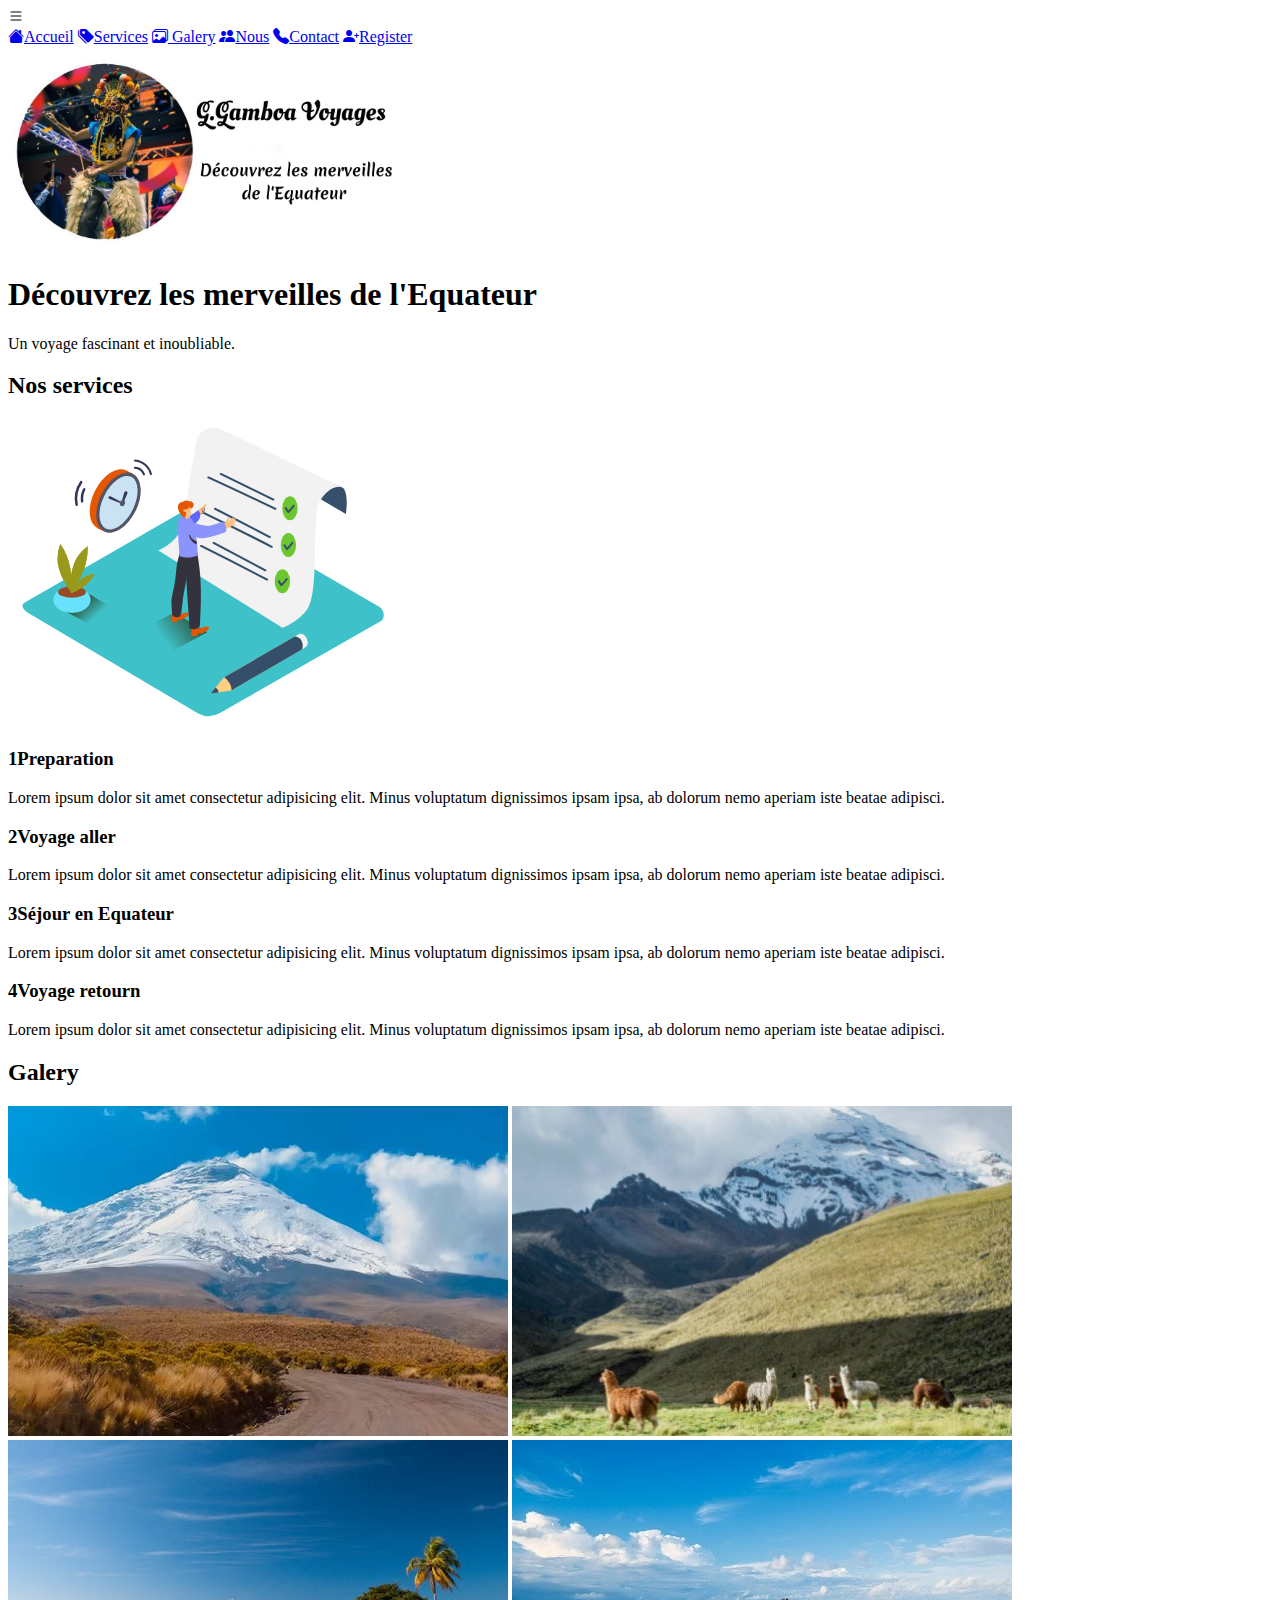
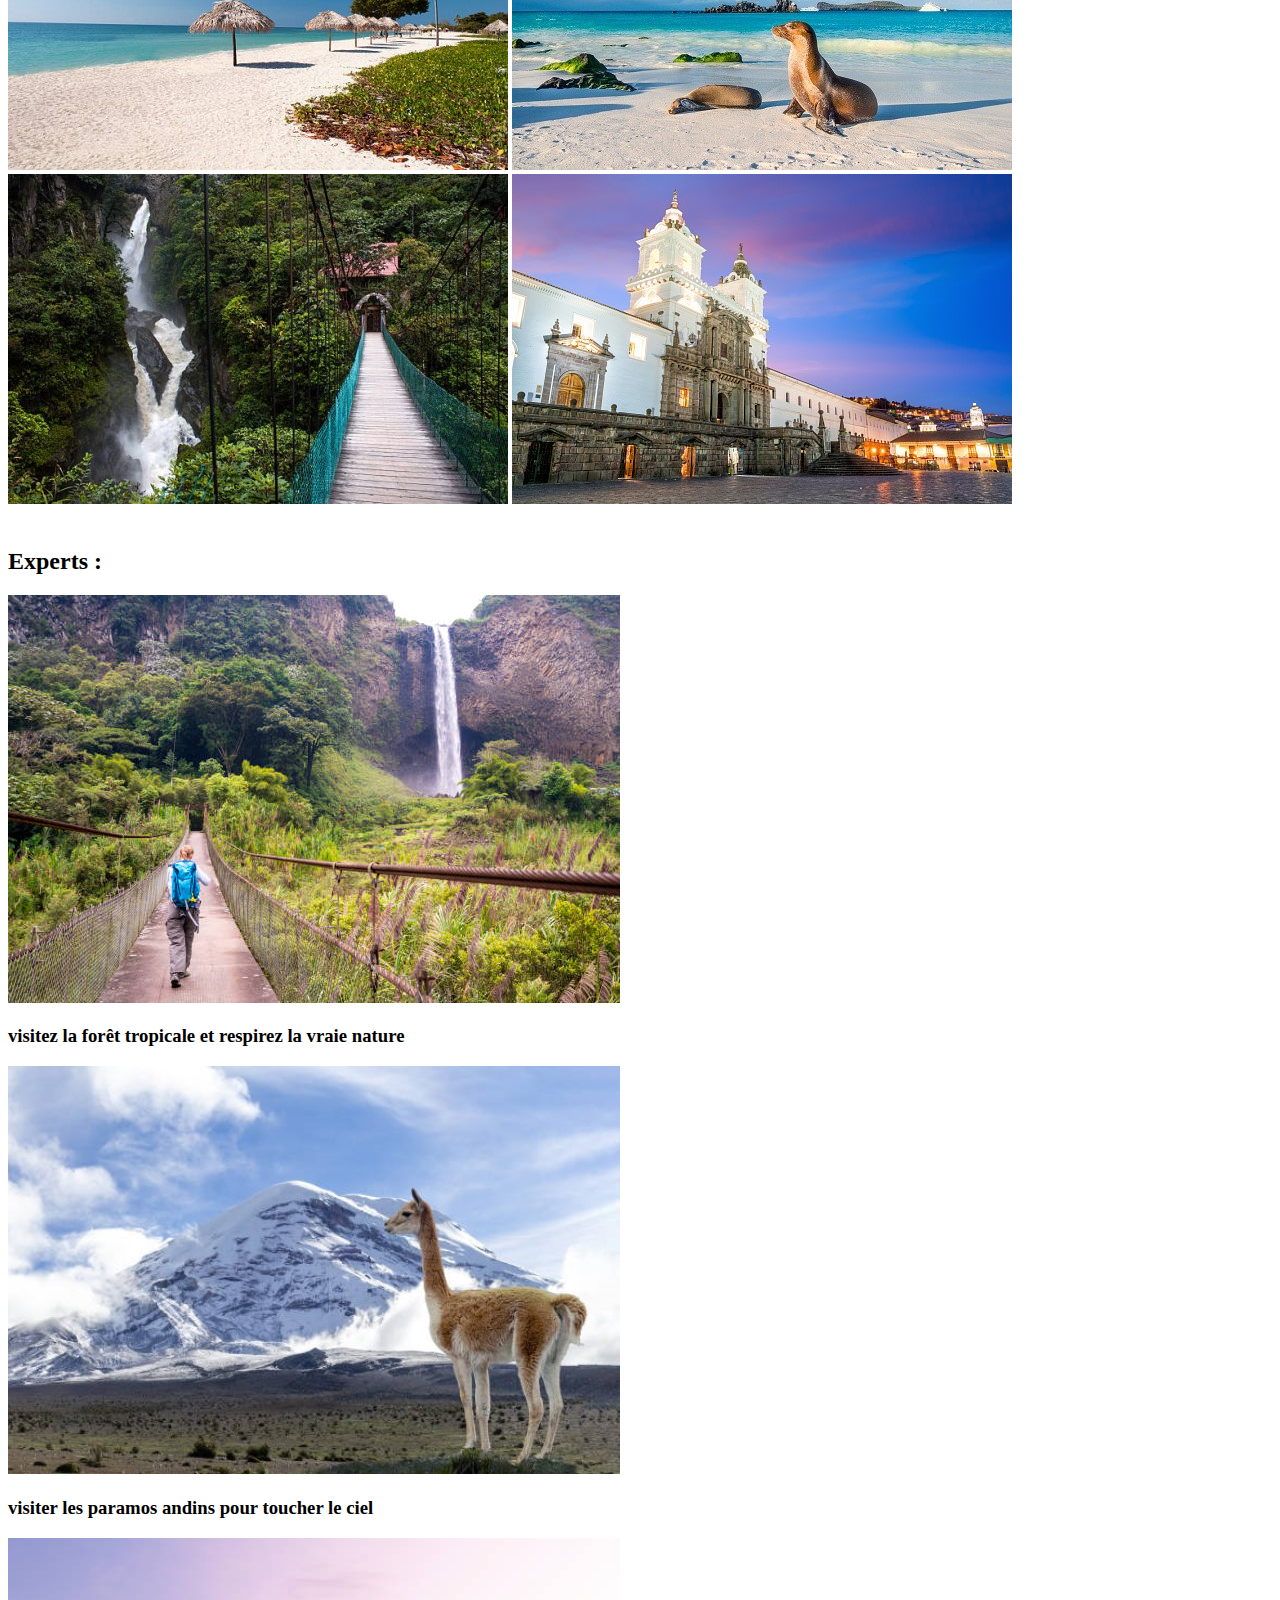
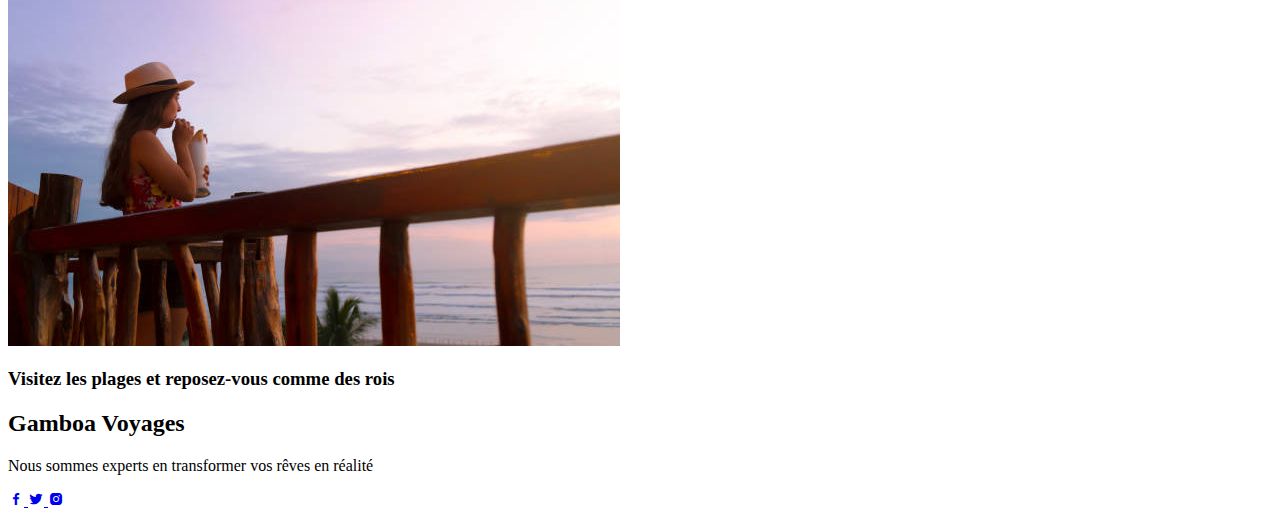
==== index.html @ 6a741968 "code index.html version1" ====
<!DOCTYPE html>
<html lang="fr">
<head>

    <meta charset="UTF-8">
    <meta http-equiv="X-UA-Compatible" content="IE=edge">
    <meta name="viewport" content="width=device-width, initial-scale=1.0">
    <title> VOYAGES G.Gamboa   (Evaluation 2 Studi)</title>
    
    <!--   icons    bootstrap  -->
    <link rel="stylesheet" href="https://cdn.jsdelivr.net/npm/bootstrap-icons@1.7.2/font/bootstrap-icons.css">
    
    <!--   icônes pour les réseaux sociaux  boxicons.com  -->
    <link href='https://unpkg.com/boxicons@2.1.1/css/boxicons.min.css' rel='stylesheet'>

    <link rel="stylesheet" href="css/bootstrap.min.css">
    
    <link rel="stylesheet" href="css/style.css">

</head>
<body>

    <!--==========================================-->
    <!--               header                     -->
    <!--==========================================-->

    <header id="accueil">
        <img src="/images/icons/burguer.svg" class="burguer" alt="">

        <nav class="menu_navigation fs-5">
            <a href="#accueil"><i class="bi bi-house-fill"></i>Accueil</a>
            <a href="#services"><i class="bi bi-tags-fill"></i></i>Services</a>
            <a href="#galery"><i class="bi bi-images"></i> Galery</a>
            <a href="#nous"><i class="bi bi-people-fill"></i>Nous</a>
            <a href="#contact"><i class="bi bi-telephone-fill"></i>Contact</a>
            <a href="formulaire.html"><i class="bi bi-person-plus-fill"></i>Register</a>
        </nav>

        <div class="container head">
            <div class="logo">
                <img src="/images/logo/logo10.png" width="400px" alt="">
            </div>
                <h1 class="title fw-bold">Découvrez les merveilles de l'Equateur</h1>
                <p class="copy fw-bolder">Un voyage fascinant et inoubliable.</p>
            </div>
        </div>
    </header>

    <!--==========================================-->
    <!--                 main                     -->
    <!--==========================================-->

    <main>

        <!-- ========== SECTION:  "nos services" =======  -->
        
        <section class="container services" id="services">
           <h2 class="subtitle fw-bold">Nos services</h2>
            <div class="container_service">
                <img src="/images/img-isomet/nos_services.svg" alt=""><div class="checklist_service">
                <div class="service">
                    <h3 class="n_service"><span class="number">1</span>Preparation</h3>
                    <p>Lorem ipsum dolor sit amet consectetur adipisicing elit. Minus voluptatum dignissimos ipsam ipsa, ab dolorum nemo aperiam iste beatae adipisci.</p>
                </div>
                <div class="service">
                    <h3 class="n_service"><span class="number">2</span>Voyage aller </h3>
                    <p>Lorem ipsum dolor sit amet consectetur adipisicing elit. Minus voluptatum dignissimos ipsam ipsa, ab dolorum nemo aperiam iste beatae adipisci.</p>
                </div>
                <div class="service">
                    <h3 class="n_service"><span class="number">3</span>Séjour en Equateur</h3>
                    <p>Lorem ipsum dolor sit amet consectetur adipisicing elit. Minus voluptatum dignissimos ipsam ipsa, ab dolorum nemo aperiam iste beatae adipisci.</p>
                </div><div class="service">
                    <h3 class="n_service"><span class="number">4</span>Voyage retourn</h3>
                    <p>Lorem ipsum dolor sit amet consectetur adipisicing elit. Minus voluptatum dignissimos ipsam ipsa, ab dolorum nemo aperiam iste beatae adipisci.</p>
                </div>

            </div>
        </section>

        <!-- ========== SECTION:  "galerie" ============= -->
        <section class="galery" id="galery">
            <div class="container">
                <h2 class="subtitle fw-bold">Galery</h2>
                <div class="container_galery">
                    <img src="images/galery/Coptopaxi.jpg"  alt=""class="img_galery">
                    <img src="images/galery/llamas.jpg"  alt=""class="img_galery">
                    <img src="images/galery/playa.jpg"  alt=""class="img_galery">
                    <img src="images/galery/loup_de_mer.jpg"  alt=""class="img_galery">
                    <img src="images/galery/cascada.jpg"  alt=""class="img_galery">
                    <img src="images/galery/SF_Quito.jpg"  alt=""class="img_galery">
                </div>
            </div>
        </section>
        
        <!-- ========== SECTION:  "fermer image" ======== -->
        <section class="imagen_ligth">
            <img src="images/icons/close.svg" alt="" class="close">
            <img src="" alt="" class="ajouter_img">
        </section>
        
        <!-- ===== SECTION:  "nous sommes experts" ====== -->
        <section class="container" id="nous">
            <h2 class="subtitle fw-bold">Experts :</h2>
            <section class="experts">
                <div class="cont_experts">
                    <img src="/images/galery/expert_foret.jpg" alt="" >
                    <h3 class="n_experts">visitez la forêt tropicale et respirez la vraie nature</h3>
                </div>

                <div class="cont_experts">
                    <img src="/images/galery/expert_montagne.jpg" alt="" >
                    <h3 class="n_experts">visiter les paramos andins pour toucher le ciel</h3>
                </div>

                <div class="cont_experts">
                    <img src="images/galery/expert_plage.jpg" alt="" >
                    <h3 class="n_experts">Visitez les plages et reposez-vous comme des rois</h3>
                </div>
            </section>
        </section>

    </main>
    
    <!--==========================================-->
    <!--                 footer                   -->
    <!--==========================================-->
    
    <footer id="contact">
        <div class="container footer_content">

            <div class="contact_us">
                <h2 class="brand">Gamboa Voyages</h2>
                <p>Nous sommes experts en transformer vos rêves en réalité</p>
            </div>

            <div class="social_media">
                <a href="./" class="social_media_icon">
                    <i class='bx bxl-facebook'> </i>
                </a>

                <a href="./" class="social_media_icon">
                    <i class='bx bxl-twitter' ></i>
                </a>

                <a href="./" class="social_media_icon">
                    <i class='bx bxl-instagram-alt'></i>
                </a>
            </div>
        </div>

        <div class="line"></div>
    </footer>

</body>
</html>
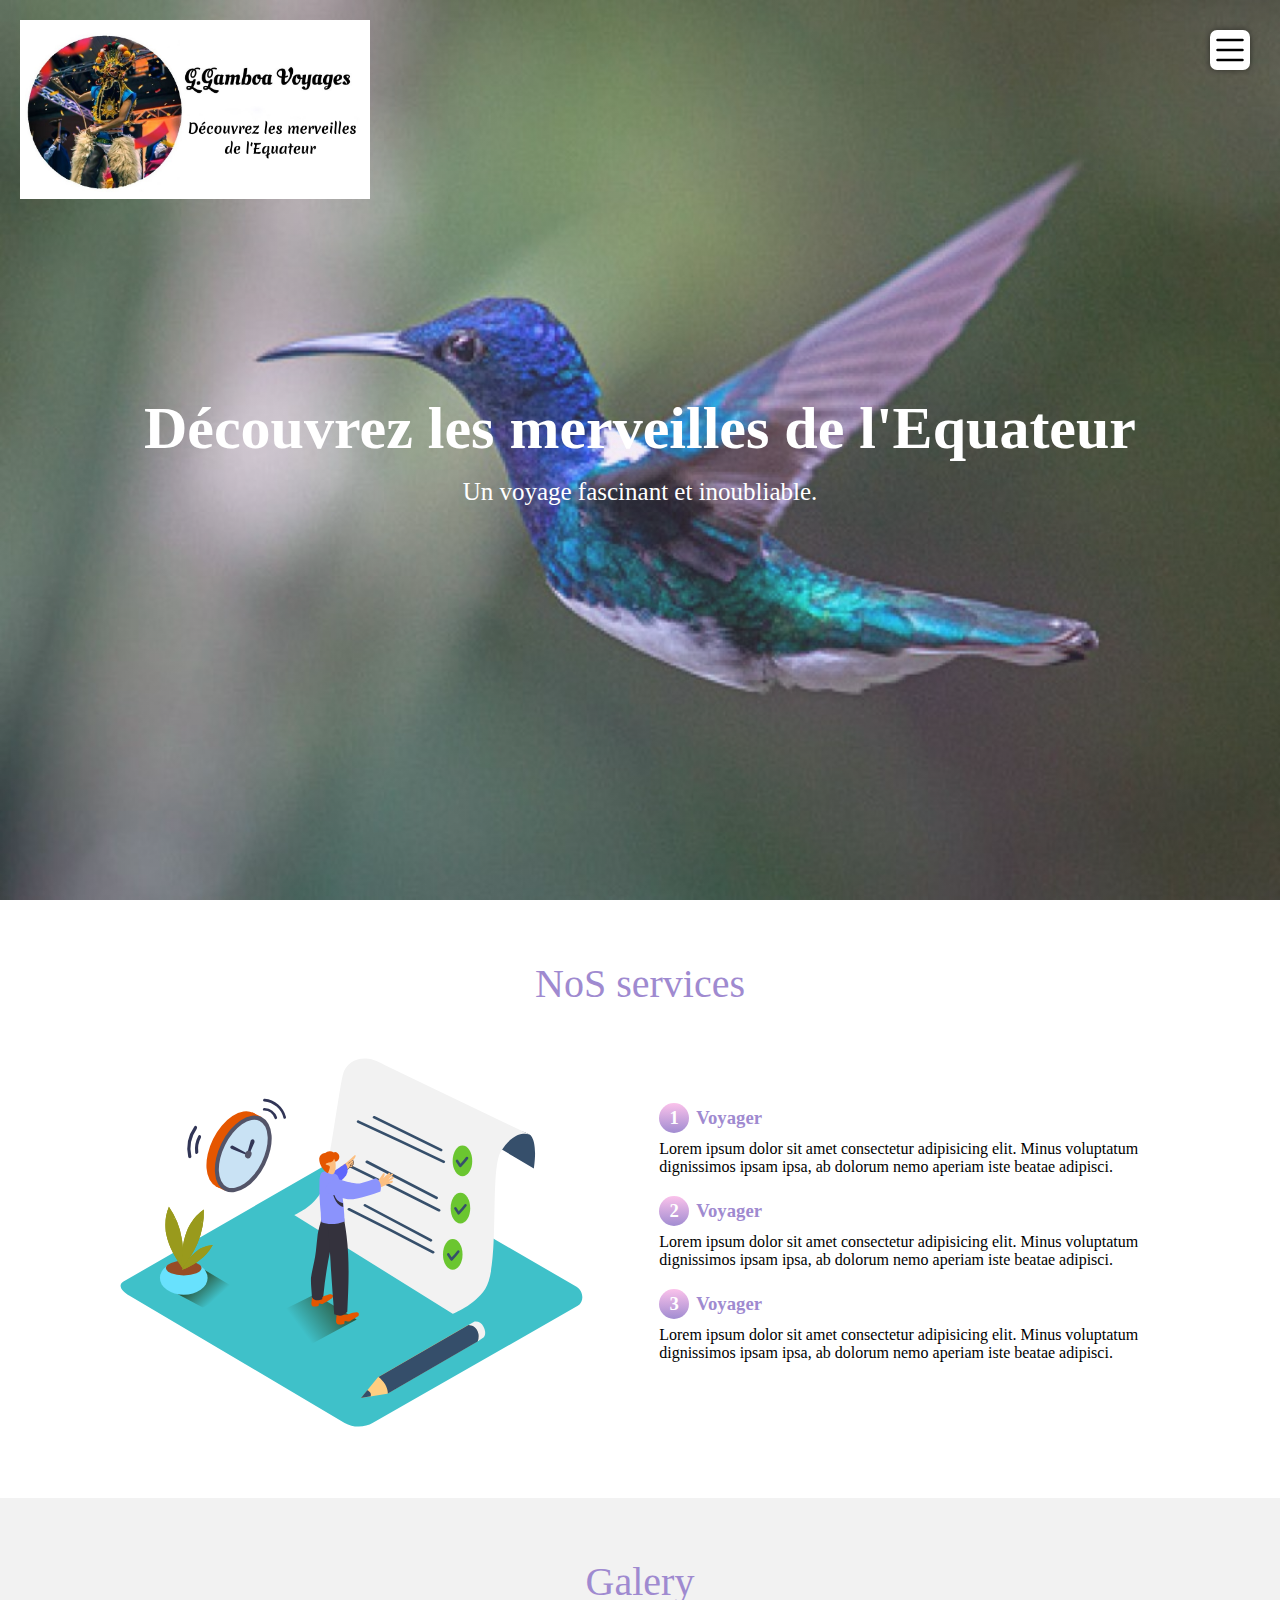
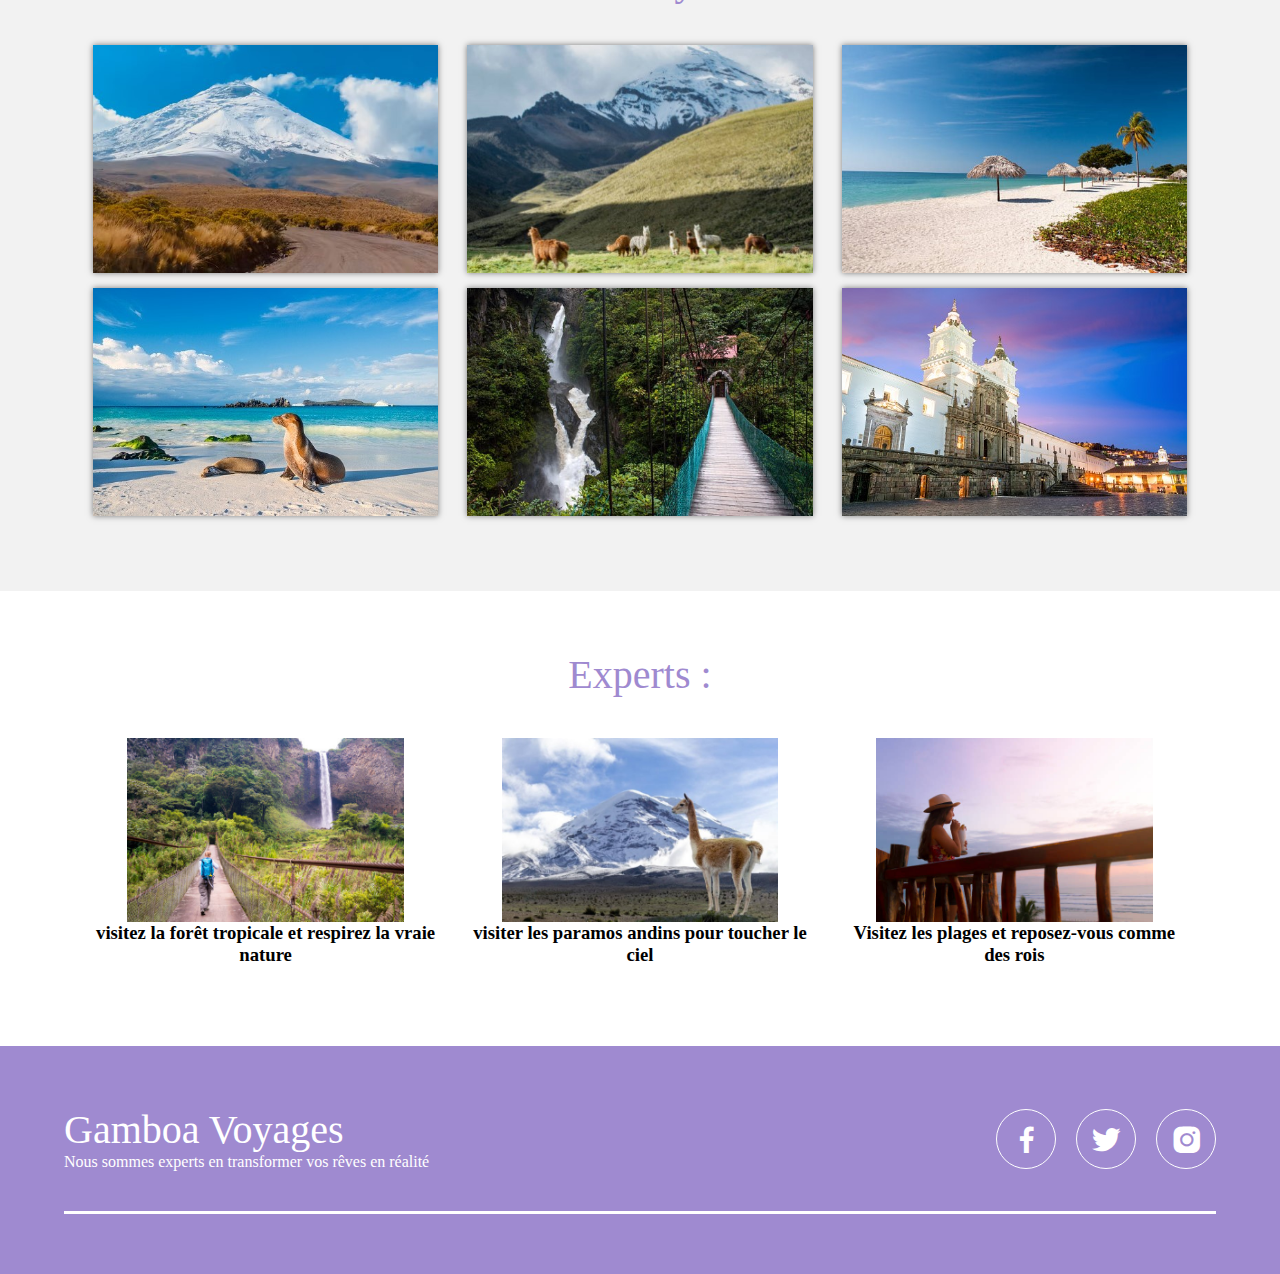
==== commit 0e3759d7: "code style.css version2" ====
--- a/index.html
+++ b/index.html
@@ -5,7 +5,7 @@
     <meta charset="UTF-8">
     <meta http-equiv="X-UA-Compatible" content="IE=edge">
     <meta name="viewport" content="width=device-width, initial-scale=1.0">
-    <title> VOYAGES G.Gamboa   (Evaluation 2 Studi)</title>
+    <title> VOYAGES G.Gamboa   (Evaluation_js Studi)</title>
     
     <!--   icons    bootstrap  -->
     <link rel="stylesheet" href="https://cdn.jsdelivr.net/npm/bootstrap-icons@1.7.2/font/bootstrap-icons.css">
@@ -42,7 +42,6 @@
             </div>
                 <h1 class="title fw-bold">Découvrez les merveilles de l'Equateur</h1>
                 <p class="copy fw-bolder">Un voyage fascinant et inoubliable.</p>
-            </div>
         </div>
     </header>
 
@@ -55,25 +54,23 @@
         <!-- ========== SECTION:  "nos services" =======  -->
         
         <section class="container services" id="services">
-           <h2 class="subtitle fw-bold">Nos services</h2>
+            <h2 class="subtitle fw-bold ">NoS services</h2>
             <div class="container_service">
-                <img src="/images/img-isomet/nos_services.svg" alt=""><div class="checklist_service">
-                <div class="service">
-                    <h3 class="n_service"><span class="number">1</span>Preparation</h3>
-                    <p>Lorem ipsum dolor sit amet consectetur adipisicing elit. Minus voluptatum dignissimos ipsam ipsa, ab dolorum nemo aperiam iste beatae adipisci.</p>
+                <img src="images/img-isomet/nos_services.svg" alt="">
+                <div class="checklist_service">
+                    <div class="service">
+                        <h3 class="n_service"><span class="number">1</span>Voyager</h3>
+                        <p>Lorem ipsum dolor sit amet consectetur adipisicing elit. Minus voluptatum dignissimos ipsam ipsa, ab dolorum nemo aperiam iste beatae adipisci.</p>
+                    </div>
+                    <div class="service">
+                        <h3 class="n_service"><span class="number">2</span>Voyager</h3>
+                        <p>Lorem ipsum dolor sit amet consectetur adipisicing elit. Minus voluptatum dignissimos ipsam ipsa, ab dolorum nemo aperiam iste beatae adipisci.</p>
+                    </div>
+                    <div class="service">
+                        <h3 class="n_service"><span class="number">3</span>Voyager</h3>
+                        <p>Lorem ipsum dolor sit amet consectetur adipisicing elit. Minus voluptatum dignissimos ipsam ipsa, ab dolorum nemo aperiam iste beatae adipisci.</p>
+                    </div>
                 </div>
-                <div class="service">
-                    <h3 class="n_service"><span class="number">2</span>Voyage aller </h3>
-                    <p>Lorem ipsum dolor sit amet consectetur adipisicing elit. Minus voluptatum dignissimos ipsam ipsa, ab dolorum nemo aperiam iste beatae adipisci.</p>
-                </div>
-                <div class="service">
-                    <h3 class="n_service"><span class="number">3</span>Séjour en Equateur</h3>
-                    <p>Lorem ipsum dolor sit amet consectetur adipisicing elit. Minus voluptatum dignissimos ipsam ipsa, ab dolorum nemo aperiam iste beatae adipisci.</p>
-                </div><div class="service">
-                    <h3 class="n_service"><span class="number">4</span>Voyage retourn</h3>
-                    <p>Lorem ipsum dolor sit amet consectetur adipisicing elit. Minus voluptatum dignissimos ipsam ipsa, ab dolorum nemo aperiam iste beatae adipisci.</p>
-                </div>
-
             </div>
         </section>
 
--- a/css/style.css
+++ b/css/style.css
@@ -0,0 +1,399 @@
+* {
+    margin: 0;
+    padding: 0;
+    box-sizing: border-box;
+    }
+    
+:root{
+    scroll-behavior: smooth;
+}
+        
+.container{
+    width: 90%;
+    max-width: 1200px;
+    overflow: hidden;
+    margin: auto;
+    padding: 60px 0;
+}
+
+header{
+    height: 100vh;
+    background-image: linear-gradient(to top, rgba(161,140,209,0.2) 0%,rgba(251, 194, 235,0.2) 100%), url(../images/wallpaper/colibri.jpg);
+    background-repeat: no-repeat;
+    background-size: cover;
+    background-attachment: fixed;
+    background-position: center;
+}
+
+.head{
+    text-align: center;
+    padding: 0;
+    height: 100%;
+    display: flex;
+    justify-content: center;
+    align-items: center;
+    flex-direction: column;
+    color: #fff;
+}
+    
+.burguer{
+    position: fixed;
+    top:30px;
+    right: 30px;
+    background-color: #fff;
+    width: 40px;
+    height: 40px;
+    cursor: pointer;
+    border-radius: 7px;
+    box-shadow: 0 0 6px rgba(0,0,0,0.5);
+    z-index: 2;
+}
+
+.menu_navigation {
+    position: fixed;
+    top: 0;
+    right: 0;
+    width: 30vw;
+    height: 100%;
+    background-image: linear-gradient(135deg , #667 0%, #764ba2 100%);
+    display: flex;
+    flex-direction: column;
+    justify-content: space-evenly;
+    align-items: center;
+    transition: transform 0.3S easy-in-out;
+    transform: translate(110%);
+    box-shadow: 0 0 6px rgba(0,0,0,0.5);
+    z-index: 1;
+}
+  
+.spread{
+    transform: translate(0%);
+}
+    
+.menu_navigation a{
+    color: #fff;
+    text-decoration: none;
+}
+    
+.logo{
+    position: absolute;
+    top:20px;
+    left: 20px;
+}
+     
+.logo img {
+    width: 350px;
+}
+    
+.title{
+    font-size: 60px;
+    margin-bottom: 15px;
+}
+
+.copy {
+    font-weight: 300;
+    font-size: 25px;
+}
+    
+.subtitle {
+    text-align: center;
+    font-weight: 400;
+    color: #9f8ad0;
+    margin-bottom: 40px;
+    font-size: 40px;
+}
+    
+.container_service {
+    display: flex;
+    justify-content:space-evenly;
+    align-items: center;
+    flex-wrap: wrap;
+}
+    
+.container_service img {
+    width: 45%;
+}
+    
+.checklist_service{
+    width: 45%;
+}
+    
+.service {
+    margin-bottom: 20px;
+}
+    
+.n_service {
+    margin-bottom: 7px;
+    color: #9f8ad0
+}
+    
+.number {
+    display: inline-block;
+    background-image: linear-gradient(to top, #a18cd1 0%, #fbc2eb 100%);
+    width: 30px;
+    height: 30px;
+    border-radius: 50%;
+    color: #fff;
+    text-align: center;
+    font-weight: 700;
+    line-height: 30px;
+    margin-right: 7px;    
+}
+.galery{
+    background-color: #f2f2f2;
+}
+    
+    
+.container_galery {
+    display: flex;
+    justify-content: space-evenly;
+    flex-wrap: wrap;
+}
+    
+.img_galery {
+    object-fit: cover;
+    width: 30%;
+    display: block;
+    margin-bottom: 15px;
+    box-shadow: 0 0 6px rgba(0,0,0,0.5);
+    cursor: pointer;
+}
+    
+.imagen_ligth{
+    position: fixed;
+    background-color: rgba(8, 3, 3, 0.836);
+    width: 100%;
+    height: 100%;
+    top: 0;
+    left: 0;
+    display: flex;
+    justify-content: center;
+    align-items: center;
+    transform: translate(150%);
+    transition: transform 0.2 easy-in-out;
+    z-index: 10;
+    }
+    
+.show{
+    transform: translate(0);
+}
+    
+.ajouter_image{
+    object-fit: cover;
+    width: 60%;
+    border-radius: 10px;
+    transform: scale(0);
+    transition: transform 0.3s 0.2s;
+}
+    
+.showImage{
+    transform: scale(1.5);
+}
+    
+.close {
+    position:absolute;
+    top: 40px;
+    right: 40px;
+    width: 40px;
+    cursor: pointer;
+}
+    
+.experts{
+    display: flex;
+    justify-content: space-evenly;
+    align-items: center;
+    flex-wrap: wrap;
+}
+    
+.cont_experts{
+    width:30%;
+    text-align: center;
+    margin-bottom: 20px;
+}
+    
+.cont_experts img {
+    width: 80%;
+    display: block;
+     margin: auto;
+}
+    
+footer{
+    background-color: #9f8ad0;
+    padding-bottom: 0.1px;
+}
+    
+.footer_content{
+    display:flex;
+    justify-content: space-between;
+    align-items: center;
+    flex-wrap: wrap;
+    padding-top: 60px;
+    padding-bottom: 40px;
+}
+    
+.contact_us {
+    width: 40%;
+    color:#fff
+}
+    
+    
+.brand {
+    font-weight: 500;
+    font-size: 40px;
+}
+    
+.brand+p{
+    font-weight: 500;
+}
+    
+.social_media{
+    width: 50%;
+    display: flex;
+    justify-content: flex-end;
+}
+    
+.social_media_icon{
+    display: inline-block;
+    margin-left: 20px;
+    width: 60px;
+    height: 60px;
+    border: solid #fff 1.5px ;
+    border-radius: 50%;
+    text-align: center;
+    color: #fff;
+}
+    
+.social_media_icon i {
+    font-size: 35px;
+    line-height: 60px;
+}
+    
+.social_media_icon:hover{
+    background-color: #fff;
+    color: #764ba2;
+}
+    
+.line {
+    width: 90%;
+    max-width: 1200px;
+    margin: auto;
+    height: 2.5px;
+    margin-bottom: 60px;
+    background-color: #fff;
+}
+    
+@media screen and (max-width:800px){
+    .menu_navigation{
+        width: 50wv;
+    }
+    
+    .title{
+        font-size: 40px;
+    }
+    
+    .container_service img{
+         width: 80%;
+         margin-bottom: 40px;
+    }
+    
+    .checklist_service{
+        width: 85%;
+    }
+    
+    .service{
+        margin-bottom: 30px;
+    }
+    
+    .ajouter_image{
+        width: 80%;
+    }
+    
+    .img_galery {
+        width: 45%;
+        }
+    
+    .showImage{
+        transform: scale(1);
+    }
+    
+    .cont_experts{
+         width: 80%;
+    }
+    
+    .footer_content{
+        justify-content: center;
+    }
+    
+    .social_media{
+        width: 80%;
+        justify-content: space-evenly;
+    }
+    
+    .social_media i{
+        margin-left: 0;
+    }
+    
+    .social_media_icon{
+        margin-left: 0;
+    }
+    
+    
+    .contact_us{
+        text-align: center;
+        width: 80%;
+        margin-bottom: 40px;
+    }
+    
+    .logo img {
+        width: 280px;
+    }
+}
+    
+    
+@media screen and (max-width:500px){
+    .menu_navigation{
+        width: 45vw;
+    }
+    
+    .logo{
+        position: absolute;
+        top:2px;
+        left: 2px;
+    }
+    
+    .logo img{
+        width: 250px;
+    }
+    .ajouter_image{
+        width: 95%;
+    }
+    .burguer{
+        top: 15px;
+        right: 15px;
+    }
+    
+    .title{
+        font-size: 30px;
+    }
+    
+    .subtitle {
+        font-size: 30px;
+    }
+    
+    .img_galery{
+        width: 95%;
+    }
+    
+    .showImage{
+        transform: scale(0.7);
+    }
+    
+    .social_media{
+        width:100%
+    }
+    
+    .contact_us {
+        width: 90%;
+    }
+}
+    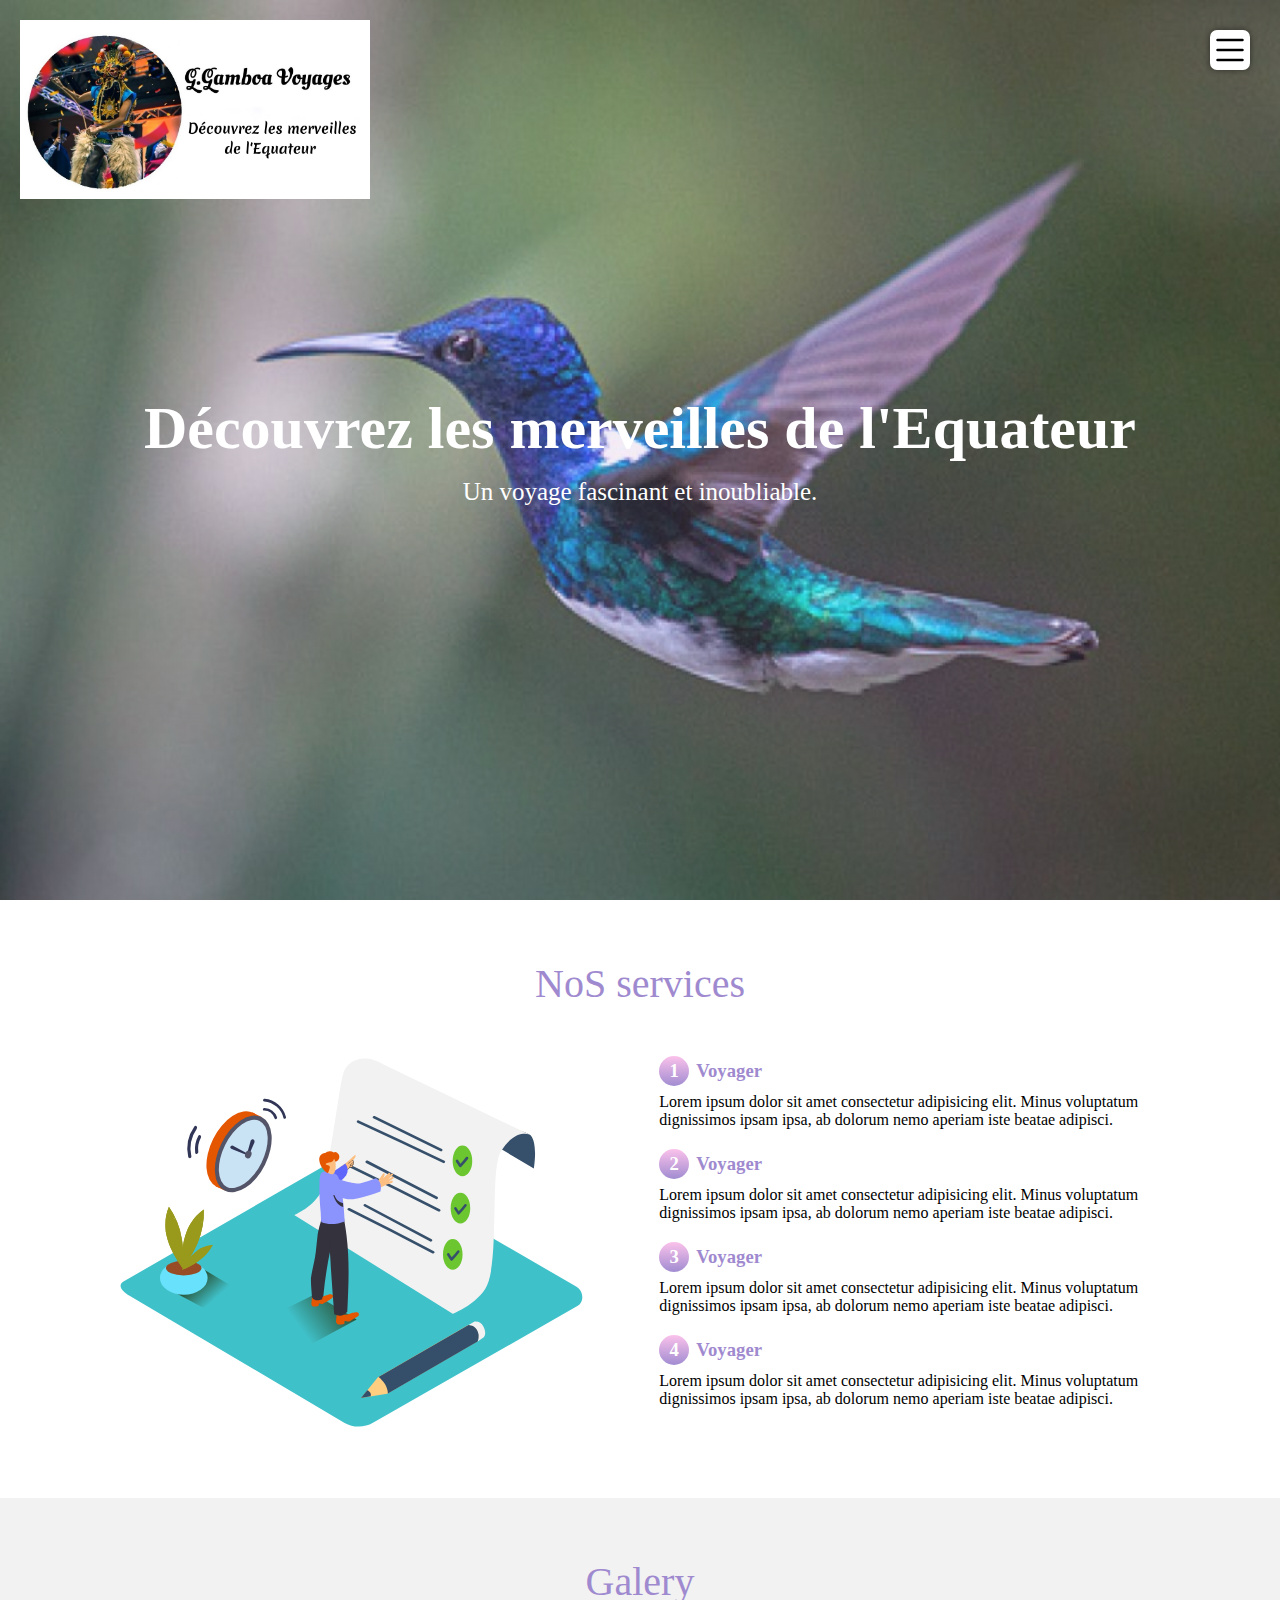
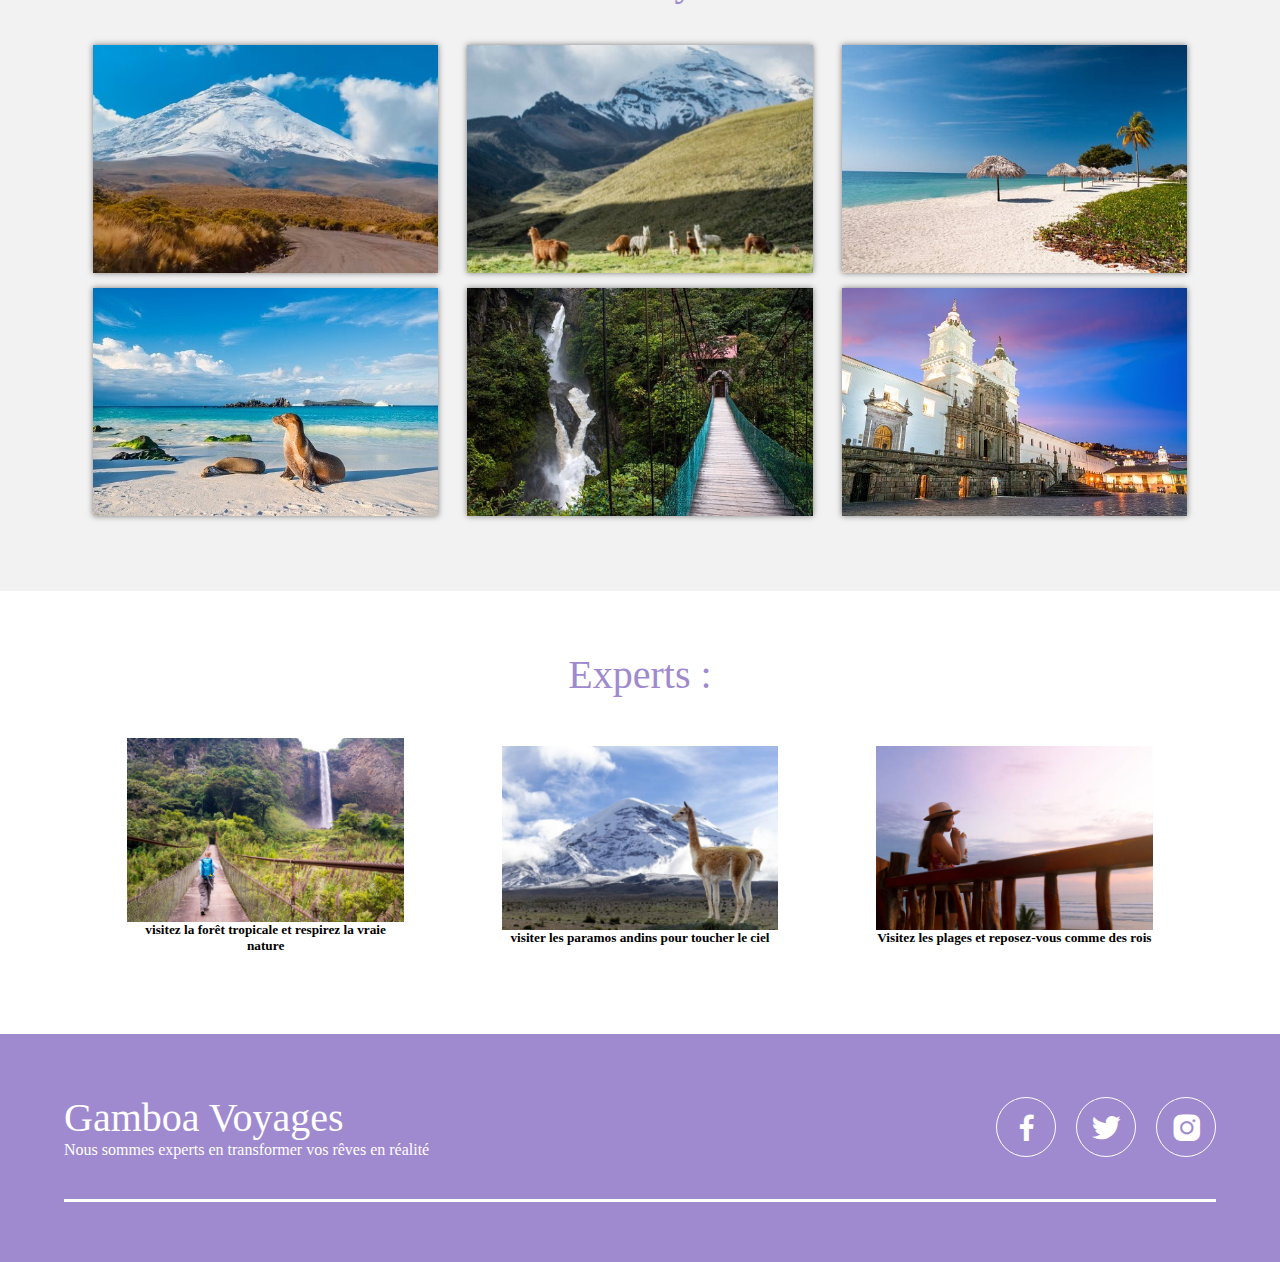
==== commit 00ef8e1e: "code page web version3" ====
--- a/index.html
+++ b/index.html
@@ -33,7 +33,7 @@
             <a href="#galery"><i class="bi bi-images"></i> Galery</a>
             <a href="#nous"><i class="bi bi-people-fill"></i>Nous</a>
             <a href="#contact"><i class="bi bi-telephone-fill"></i>Contact</a>
-            <a href="formulaire.html"><i class="bi bi-person-plus-fill"></i>Register</a>
+            <a href="form.html"><i class="bi bi-person-plus-fill"></i>Register</a>
         </nav>
 
         <div class="container head">
@@ -70,6 +70,10 @@
                         <h3 class="n_service"><span class="number">3</span>Voyager</h3>
                         <p>Lorem ipsum dolor sit amet consectetur adipisicing elit. Minus voluptatum dignissimos ipsam ipsa, ab dolorum nemo aperiam iste beatae adipisci.</p>
                     </div>
+                    <div class="service">
+                        <h3 class="n_service"><span class="number">4</span>Voyager</h3>
+                        <p>Lorem ipsum dolor sit amet consectetur adipisicing elit. Minus voluptatum dignissimos ipsam ipsa, ab dolorum nemo aperiam iste beatae adipisci.</p>
+                    </div>
                 </div>
             </div>
         </section>
@@ -101,17 +105,17 @@
             <section class="experts">
                 <div class="cont_experts">
                     <img src="/images/galery/expert_foret.jpg" alt="" >
-                    <h3 class="n_experts">visitez la forêt tropicale et respirez la vraie nature</h3>
+                    <h5 class="n_experts">visitez la forêt tropicale et respirez la vraie nature</h5>
                 </div>
 
                 <div class="cont_experts">
                     <img src="/images/galery/expert_montagne.jpg" alt="" >
-                    <h3 class="n_experts">visiter les paramos andins pour toucher le ciel</h3>
+                    <h5 class="n_experts">visiter les paramos andins pour toucher le ciel</h5>
                 </div>
 
                 <div class="cont_experts">
                     <img src="images/galery/expert_plage.jpg" alt="" >
-                    <h3 class="n_experts">Visitez les plages et reposez-vous comme des rois</h3>
+                    <h5 class="n_experts">Visitez les plages et reposez-vous comme des rois</h5>
                 </div>
             </section>
         </section>
@@ -148,5 +152,8 @@
         <div class="line"></div>
     </footer>
 
+    <script src="/js/jquery-3.6.0.min.js"></script>
+    <script src="/js/bootstrap.bundle.min.js"></script>
+    <script src="/js/script.js"></script>
 </body>
 </html>--- a/css/style.css
+++ b/css/style.css
@@ -46,7 +46,7 @@
     cursor: pointer;
     border-radius: 7px;
     box-shadow: 0 0 6px rgba(0,0,0,0.5);
-    z-index: 2;
+    z-index: 1;
 }
 
 .menu_navigation {
@@ -63,7 +63,7 @@
     transition: transform 0.3S easy-in-out;
     transform: translate(110%);
     box-shadow: 0 0 6px rgba(0,0,0,0.5);
-    z-index: 1;
+    z-index: 2;
 }
   
 .spread{
@@ -210,13 +210,15 @@
     text-align: center;
     margin-bottom: 20px;
 }
-    
-.cont_experts img {
+
+h5,   
+.cont_experts img
+ {
     width: 80%;
     display: block;
-     margin: auto;
-}
-    
+    margin: auto;
+}
+
 footer{
     background-color: #9f8ad0;
     padding-bottom: 0.1px;
@@ -281,14 +283,24 @@
     margin-bottom: 60px;
     background-color: #fff;
 }
+
+
+/* ====================================== */
+/*             Media-querys               */
+/* ====================================== */
     
 @media screen and (max-width:800px){
+
     .menu_navigation{
         width: 50wv;
     }
     
     .title{
         font-size: 40px;
+    }
+
+    .copy {
+        font-size: 22px;
     }
     
     .container_service img{
@@ -375,6 +387,10 @@
     .title{
         font-size: 30px;
     }
+
+    .copy {
+        font-size: 19px;
+    }
     
     .subtitle {
         font-size: 30px;
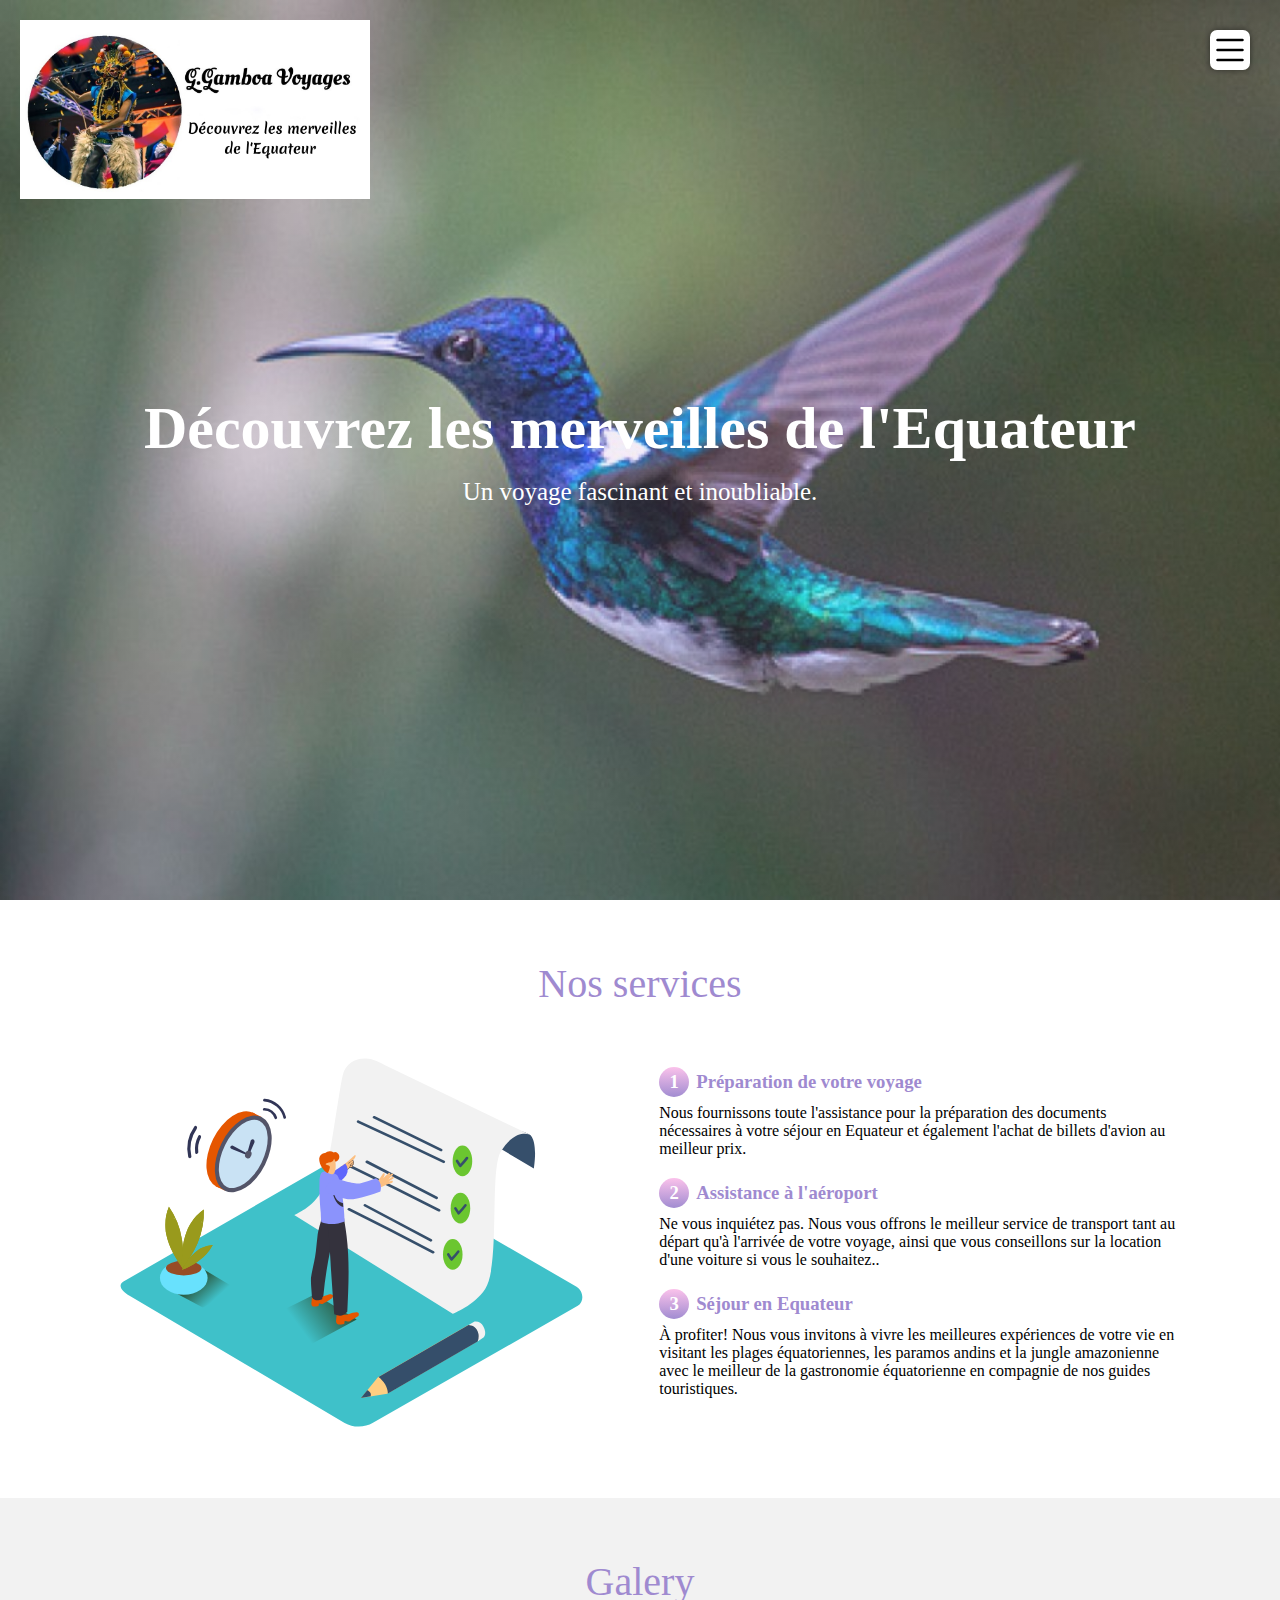
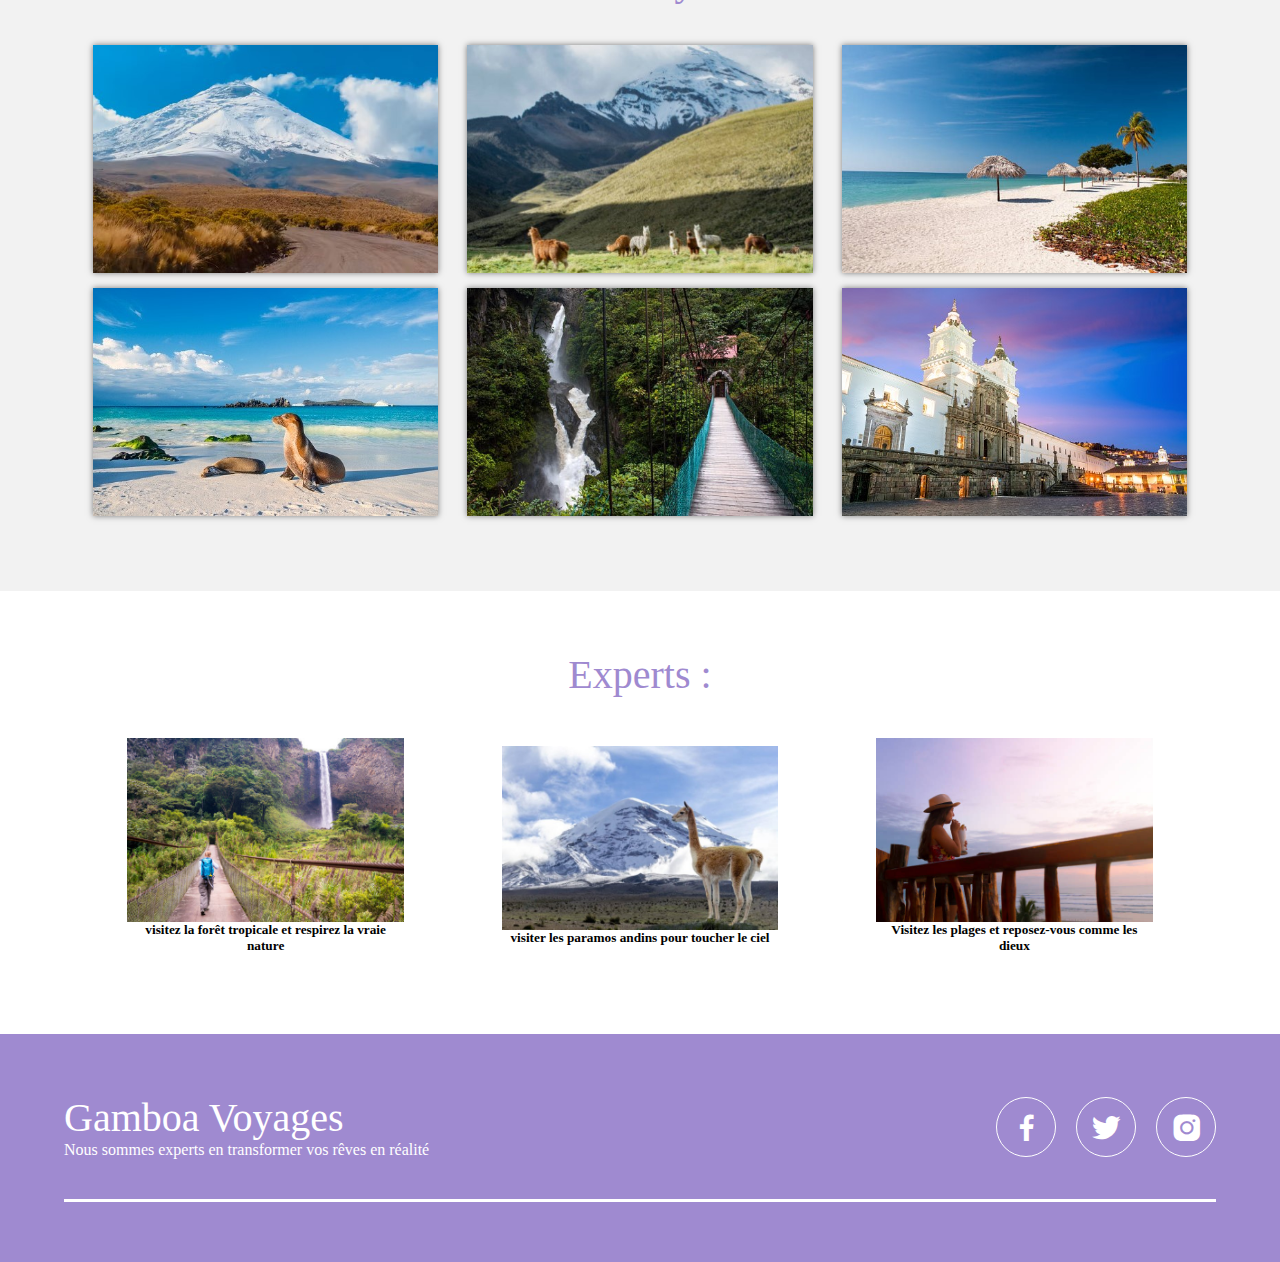
==== commit a3a76edc: "code page web  version 4" ====
--- a/index.html
+++ b/index.html
@@ -54,26 +54,23 @@
         <!-- ========== SECTION:  "nos services" =======  -->
         
         <section class="container services" id="services">
-            <h2 class="subtitle fw-bold ">NoS services</h2>
+            <h2 class="subtitle fw-bold ">Nos services</h2>
             <div class="container_service">
                 <img src="images/img-isomet/nos_services.svg" alt="">
                 <div class="checklist_service">
                     <div class="service">
-                        <h3 class="n_service"><span class="number">1</span>Voyager</h3>
-                        <p>Lorem ipsum dolor sit amet consectetur adipisicing elit. Minus voluptatum dignissimos ipsam ipsa, ab dolorum nemo aperiam iste beatae adipisci.</p>
+                        <h3 class="n_service"><span class="number">1</span>Préparation de votre voyage </h3>
+                        <p>Nous fournissons toute l'assistance pour la préparation des documents nécessaires à votre séjour en Equateur et également l'achat de billets d'avion au meilleur prix.</p>
                     </div>
                     <div class="service">
-                        <h3 class="n_service"><span class="number">2</span>Voyager</h3>
-                        <p>Lorem ipsum dolor sit amet consectetur adipisicing elit. Minus voluptatum dignissimos ipsam ipsa, ab dolorum nemo aperiam iste beatae adipisci.</p>
+                        <h3 class="n_service"><span class="number">2</span>Assistance à l'aéroport</h3>
+                        <p>Ne vous inquiétez pas. Nous vous offrons le meilleur service de transport tant au départ qu'à l'arrivée de votre voyage, ainsi que vous conseillons sur la location d'une voiture si vous le souhaitez..</p>
                     </div>
                     <div class="service">
-                        <h3 class="n_service"><span class="number">3</span>Voyager</h3>
-                        <p>Lorem ipsum dolor sit amet consectetur adipisicing elit. Minus voluptatum dignissimos ipsam ipsa, ab dolorum nemo aperiam iste beatae adipisci.</p>
+                        <h3 class="n_service"><span class="number">3</span>Séjour en Equateur</h3>
+                        <p>À profiter! Nous vous invitons à vivre les meilleures expériences de votre vie en visitant les plages équatoriennes, les paramos andins et la jungle amazonienne avec le meilleur de la gastronomie équatorienne en compagnie de nos guides touristiques.</p>
                     </div>
-                    <div class="service">
-                        <h3 class="n_service"><span class="number">4</span>Voyager</h3>
-                        <p>Lorem ipsum dolor sit amet consectetur adipisicing elit. Minus voluptatum dignissimos ipsam ipsa, ab dolorum nemo aperiam iste beatae adipisci.</p>
-                    </div>
+                    
                 </div>
             </div>
         </section>
@@ -115,7 +112,7 @@
 
                 <div class="cont_experts">
                     <img src="images/galery/expert_plage.jpg" alt="" >
-                    <h5 class="n_experts">Visitez les plages et reposez-vous comme des rois</h5>
+                    <h5 class="n_experts">Visitez les plages et reposez-vous comme les dieux</h5>
                 </div>
             </section>
         </section>
